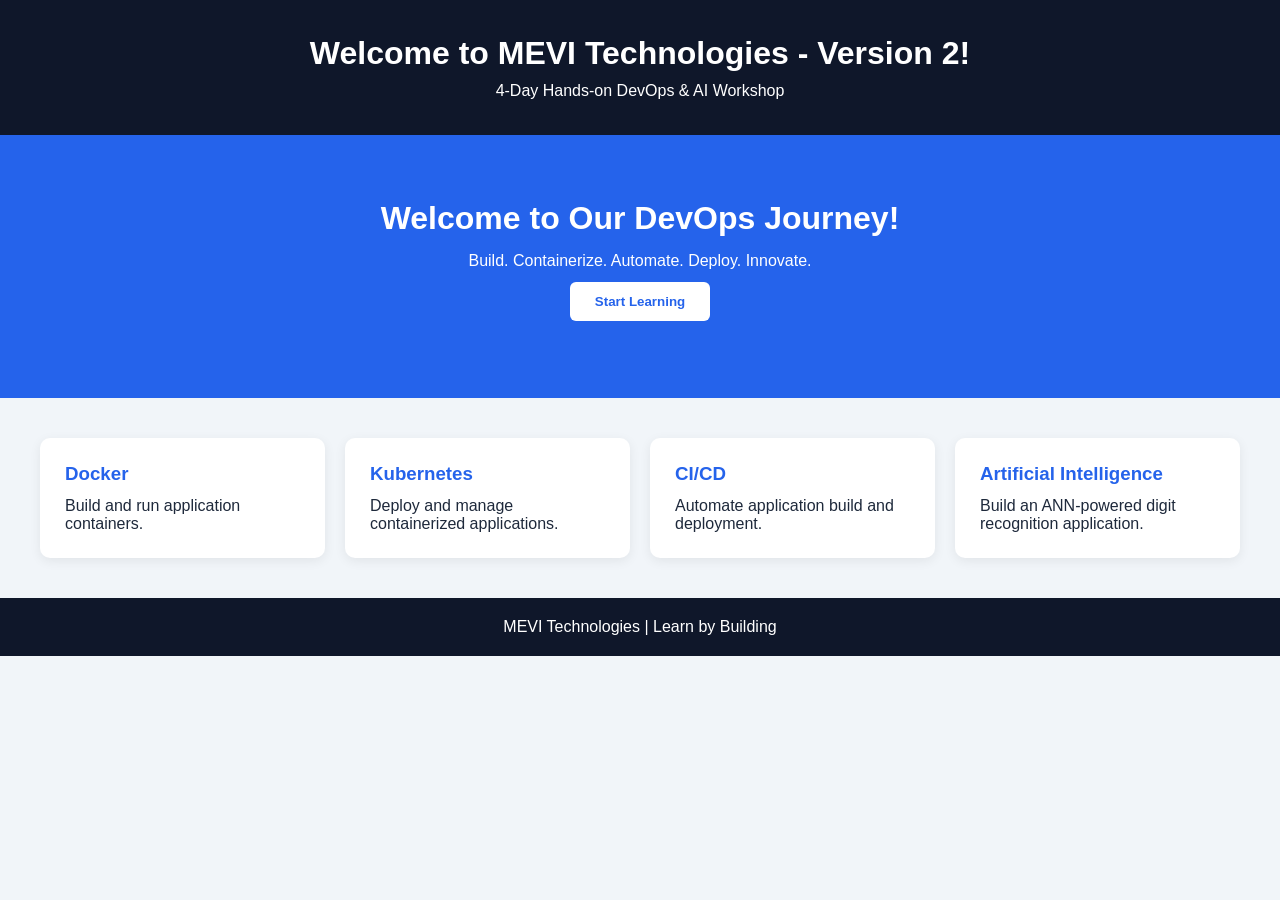
==== Day1/index.html @ e8b341ed "Add Day 1 Docker and Kubernetes practicals Added HTML website, CSS styling, Docker configuration, an" ====
<!DOCTYPE html>
<html lang="en">
<head>
    <meta charset="UTF-8">
    <meta name="viewport" content="width=device-width, initial-scale=1.0">
    <title>MEVI Technologies | DevOps Workshop</title>
    <link rel="stylesheet" href="style.css">
</head>
<body>
    <header>
        <h1>Welcome to MEVI Technologies - Version 2!</h1>
        <p>4-Day Hands-on DevOps & AI Workshop</p>
    </header>

    <main>
        <section class="hero">
            <h2>Welcome to Our DevOps Journey!</h2>
            <p>Build. Containerize. Automate. Deploy. Innovate.</p>
            <button onclick="showMessage()">Start Learning</button>
            <p id="message"></p>
        </section>

        <section class="cards">
            <div class="card">
                <h3>Docker</h3>
                <p>Build and run application containers.</p>
            </div>

            <div class="card">
                <h3>Kubernetes</h3>
                <p>Deploy and manage containerized applications.</p>
            </div>

            <div class="card">
                <h3>CI/CD</h3>
                <p>Automate application build and deployment.</p>
            </div>

            <div class="card">
                <h3>Artificial Intelligence</h3>
                <p>Build an ANN-powered digit recognition application.</p>
            </div>
        </section>
    </main>

    <footer>
        <p>MEVI Technologies | Learn by Building</p>
    </footer>

    <script>
        function showMessage() {
            document.getElementById("message").innerText =
                "Your DevOps journey starts now!";
        }
    </script>
</body>
</html>
---- Day1/style.css ----
* {
    margin: 0;
    padding: 0;
    box-sizing: border-box;
}

body {
    font-family: Arial, sans-serif;
    background: #f1f5f9;
    color: #1e293b;
}

header {
    background: #0f172a;
    color: white;
    text-align: center;
    padding: 35px 20px;
}

header h1 {
    margin-bottom: 10px;
}

.hero {
    text-align: center;
    padding: 65px 20px;
    background: #2563eb;
    color: white;
}

.hero h2 {
    font-size: 32px;
    margin-bottom: 15px;
}

.hero p {
    margin: 12px 0;
}

button {
    background: white;
    color: #2563eb;
    border: none;
    padding: 12px 25px;
    border-radius: 6px;
    cursor: pointer;
    font-weight: bold;
}

.cards {
    display: grid;
    grid-template-columns: repeat(auto-fit, minmax(220px, 1fr));
    gap: 20px;
    padding: 40px;
}

.card {
    background: white;
    padding: 25px;
    border-radius: 10px;
    box-shadow: 0 3px 12px #00000012;
}

.card h3 {
    margin-bottom: 12px;
    color: #2563eb;
}

footer {
    background: #0f172a;
    color: white;
    text-align: center;
    padding: 20px;
}
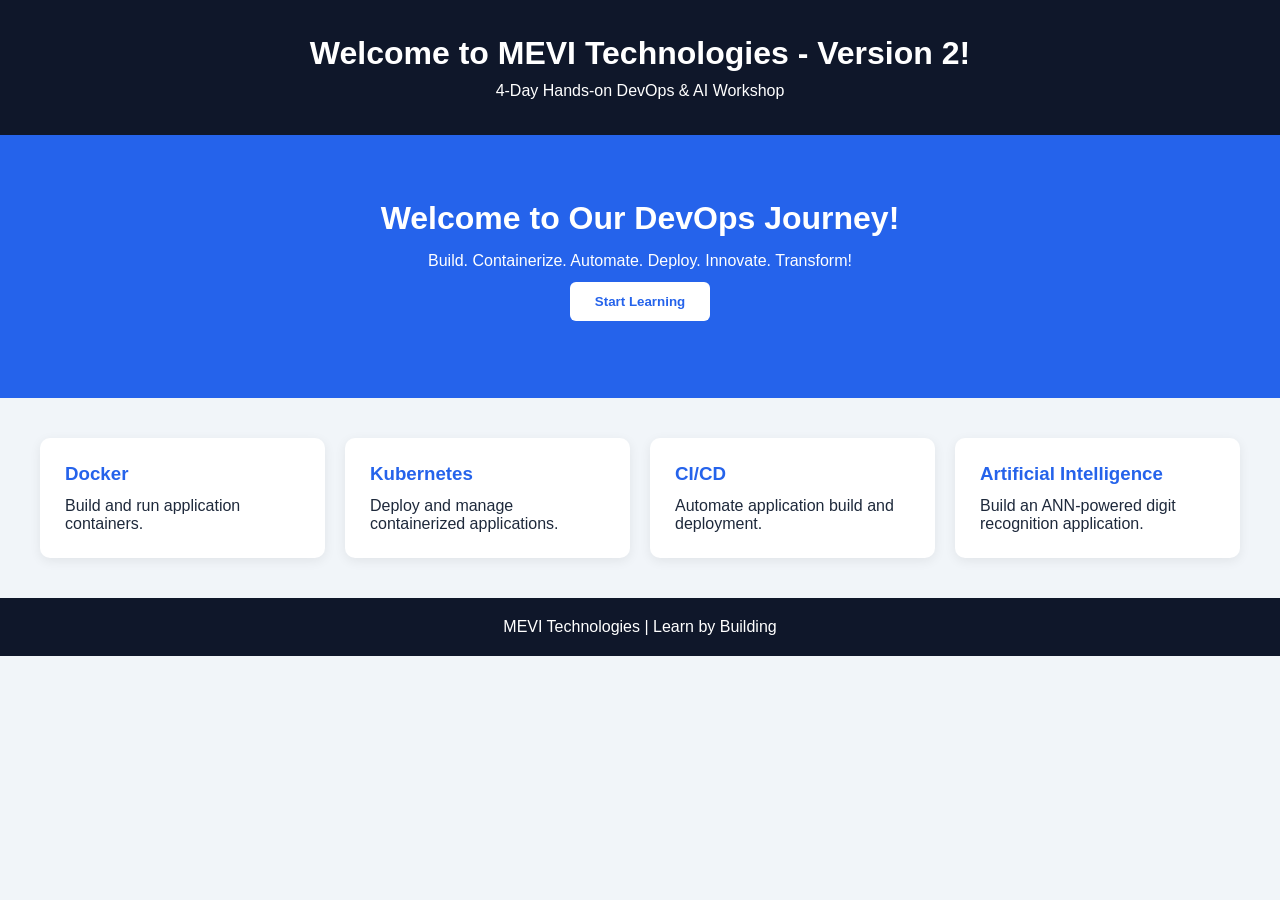
==== commit 0956d93b: "jenkins2" ====
--- a/Day1/index.html
+++ b/Day1/index.html
@@ -16,7 +16,7 @@
     <main>
         <section class="hero">
             <h2>Welcome to Our DevOps Journey!</h2>
-            <p>Build. Containerize. Automate. Deploy. Innovate.</p>
+            <p>Build. Containerize. Automate. Deploy. Innovate. Transform!</p>
             <button onclick="showMessage()">Start Learning</button>
             <p id="message"></p>
         </section>
